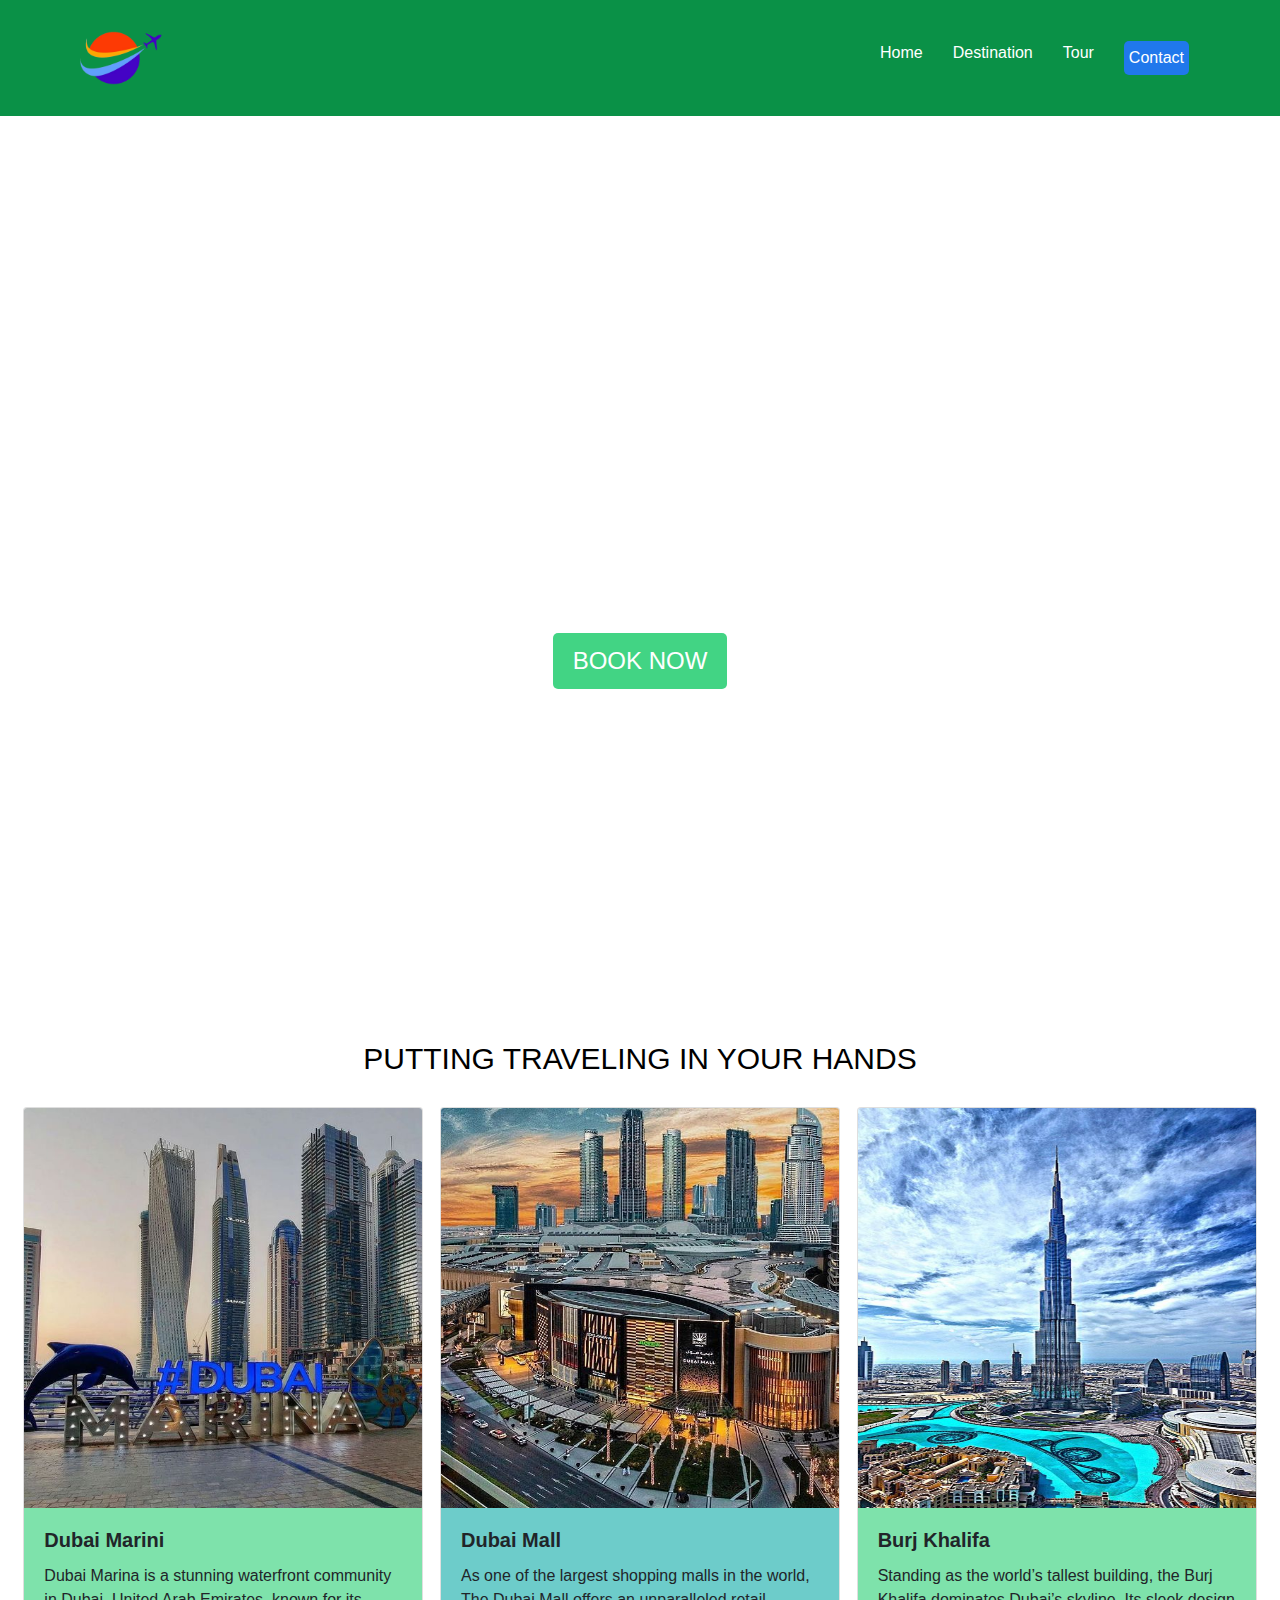
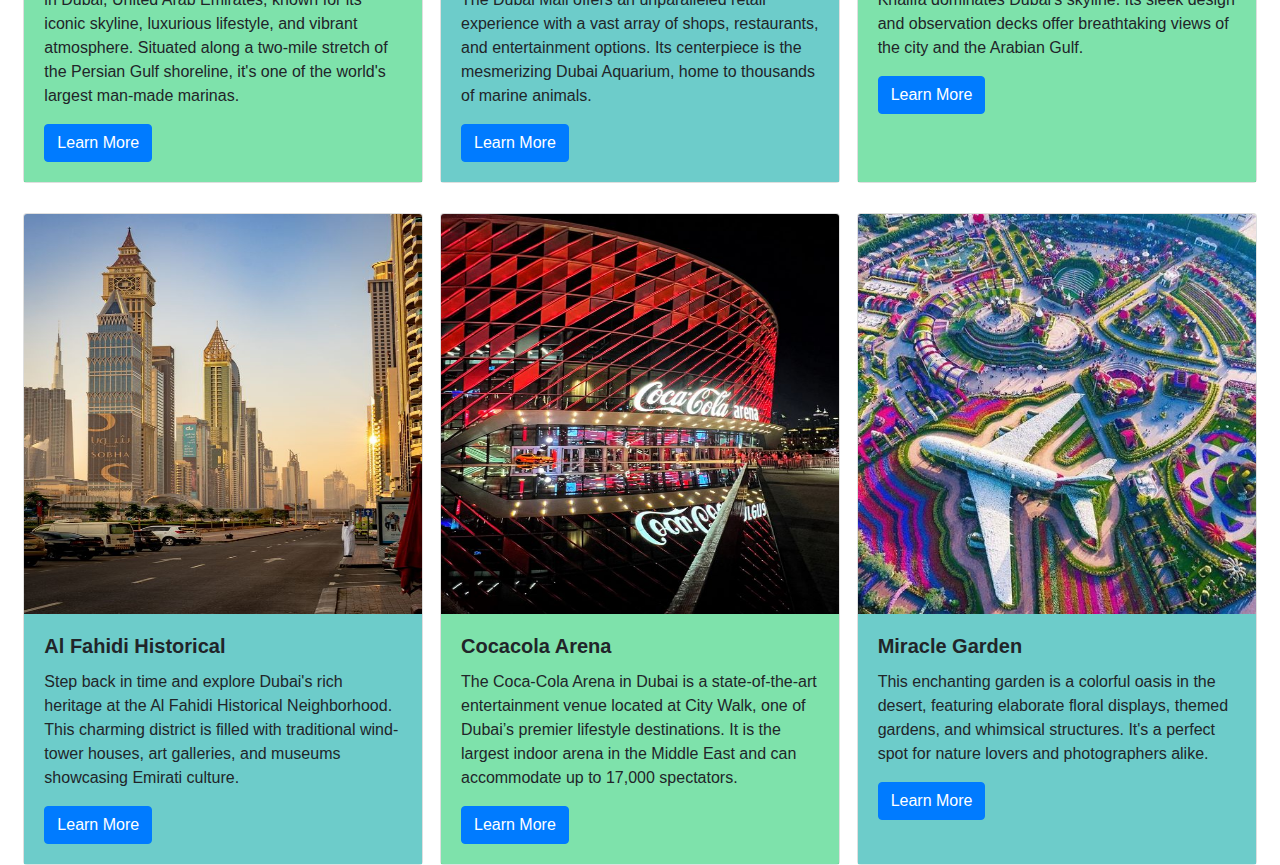
==== index.html @ 4a982a72 "edited html" ====
<!DOCTYPE html>
<html lang="en">
<head>
    <meta charset="UTF-8">
    <meta name="viewport" content="width=device-width, initial-scale=1.0">
    <title>Document</title>
    <link rel="stylesheet" href="https://cdn.jsdelivr.net/npm/bootstrap@4.3.1/dist/css/bootstrap.min.css">
    <link rel="stylesheet" href="./style.css">
</head>
<body>
    <nav style="background-color:rgb(10, 145, 71); " class="navbar bg-body-tertiary">
  <div style="padding-left: 60px; height: " class="container-fluid">
    <img style="padding-right: 70px; margin: 0; border: solid whi;" class="navbar-brand" src="./assets/IMG_8325.PNG" height="100px">
    <div style="gap: 30px; padding-right: 60px;" class="d-flex">
        <a style="text-decoration: none; color: white;" href="">Home</a>
        <a style="text-decoration: none; color: white;" href="">Destination</a>
        <a style="text-decoration: none;color: white;" href="./tour.html">Tour</a>
        <a style="text-decoration: none; color: white; background-color: rgb(32, 120, 236); border-radius: 5px; padding: 5px;" href="">Contact</a>
    </div>
  </div>
</nav>

</header>
<div>
    <section class="hero-section">
        <div class="hero-content">
            <h1>Welcome to Our Scenic Travel Destination</h1>
            <p>Explore the beauty of nature</p>
            <a href="" class="button">BOOK NOW</a>
        </div>
    </section>
</div>
<div class="ptext"><p>PUTTING TRAVELING IN YOUR HANDS</p></div>
<div id="div1">
    <div class="card" style="width: 25rem;">
    <img src="./assets/dubai6.jpg" class="card-img-top" alt="Dubai marini" height="400px">
    <div style="background-color: rgba(26, 203, 106, 0.564);" class="card-body">
      <h5 class="card-title"><b>Dubai Marini</b></h5>
      <p class="card-text">Dubai Marina is a stunning waterfront community in Dubai, United Arab Emirates, known for its iconic skyline, luxurious lifestyle, and vibrant atmosphere. Situated along a two-mile stretch of the Persian Gulf shoreline, it's one of the world's largest man-made marinas.</p>
      <a href="#" class="btn btn-primary">Learn More</a>
    </div>
  </div>
    <div class="card" style="width: 25rem;">
    <img src="./assets/dubai mall.png" class="card-img-top" alt="Dubai Mall" height="400px">
    <div style="background-color:rgb(109, 204, 202);" class="card-body">
      <h5 class="card-title"><b>Dubai Mall</b></h5>
      <p class="card-text">As one of the largest shopping malls in the world, The Dubai Mall offers an unparalleled retail experience with a vast array of shops, restaurants, and entertainment options. Its centerpiece is the mesmerizing Dubai Aquarium, home to thousands of marine animals.</p>
      <a href="#" class="btn btn-primary">Learn More</a>
    </div>
  </div>
<div class="card" style="width: 25rem;">
    <img src="./assets/dubai3.png" class="card-img-top" alt="Burj khalifa Dubai" height="400px">
    <div style="background-color:rgba(26, 203, 106, 0.564);" class="card-body">
      <h5 class="card-title"><b>Burj Khalifa</b></h5>
      <p class="card-text">Standing as the world’s tallest building, the Burj Khalifa dominates Dubai’s skyline. Its sleek design and observation decks offer breathtaking views of the city and the Arabian Gulf.</p>
      <a href="#" class="btn btn-primary">Learn More</a>
    </div>
  </div>
</div>

<div id="div2">
   <div class="card" style="width: 25rem;">
    <img src="./assets/al fahidi.png" class="card-img-top" alt="dubai al fahidi historical" height="400px">
    <div style="background-color: rgb(109, 204, 202);"  class="card-body">
      <h5 class="card-title"><b>Al Fahidi Historical</b></h5>
      <p class="card-text">Step back in time and explore Dubai's rich heritage at the Al Fahidi Historical Neighborhood. This charming district is filled with traditional wind-tower houses, art galleries, and museums showcasing Emirati culture.</p>
      <a href="#" class="btn btn-primary">Learn More</a>
    </div>
  </div>
   <div class="card" style="width: 25rem;">
    <img src="./assets/dubai7.jpg" class="card-img-top" alt="dubai cocacola arena" height="400px">
    <div style="background-color: rgba(26, 203, 106, 0.564);" class="card-body">
      <h5 class="card-title"><b>Cocacola Arena</b></h5>
      <p class="card-text">The Coca-Cola Arena in Dubai is a state-of-the-art entertainment venue located at City Walk, one of Dubai’s premier lifestyle destinations. It is the largest indoor arena in the Middle East and can accommodate up to 17,000 spectators.</p>
      <a href="#" class="btn btn-primary">Learn More</a>
    </div>
  </div>
<div class="card" style="width: 25rem;">
    <img src="./assets/miracle garden.jpg" class="card-img-top" alt="dubai miracle garden" height="400px">
    <div style="background-color: rgb(109, 204, 202);" class="card-body">
      <h5 class="card-title"><b>Miracle Garden</b></h5>
      <p class="card-text">This enchanting garden is a colorful oasis in the desert, featuring elaborate floral displays, themed gardens, and whimsical structures. It's a perfect spot for nature lovers and photographers alike.</p>
      <a href="#" class="btn btn-primary">Learn More</a>
    </div>
  </div> 
</div>

</body>
</html>
---- style.css ----
*{
    margin: 0;
    padding: 0;
}

body{
    background-color: white;
    font-family: Arial, sans-serif;
}
header{
    display: flex;
    justify-content: space-between;
    background-color: rgb(108, 45, 80);
    color: azure;
    padding: 3px 20vh;
    align-items: center;
}

.d-flex a :hover{
    color: rgb(32, 120, 236);
}

header img{
    height: 80px;
    border: solid rgb(222, 79, 60);
    border-radius: 50%;
    margin: 5px;
}


.hero-section {
    background-image: url(.//assets/dub3.png); 
    background-repeat: no-repeat;
    background-size: cover;
    height: 100vh;
    display: flex;
    justify-content: center;
    align-items: center;
    color: white;
    text-align: center;
}

.hero-content {
    max-width: 700px;
    padding: 20px;
    margin: 20px;
}

.hero-content h1 {
    font-size: 2.5rem;
    margin-bottom: 20px;
}

.hero-content p {
    font-size: 1.2rem;
}

.button{
    display: inline-block;
    background-color:rgba(26, 203, 106, 0.824);
    color: white;
    font-size: 1.5rem;
    padding: 10px 20px;
    margin-top: 30px;
    border-radius: 5px;
    text-decoration: none;
}

.ptext{
    text-align: center;   
    color: black;
    margin: 0;
    padding-top: 20px;
    font-size: 30px;
    font-family: sans-serif;
    
}

#div1{
    display: flex;
    justify-content: space-around;
    padding-left: 20px;
    padding-right: 20px;
    padding-top: 10px;
    gap: 10px;
}
#div2{
    display: flex;
    justify-content: space-around;
    padding-left: 20px;
    padding-right: 20px;
    padding-top: 30px;
    gap: 10px;
}
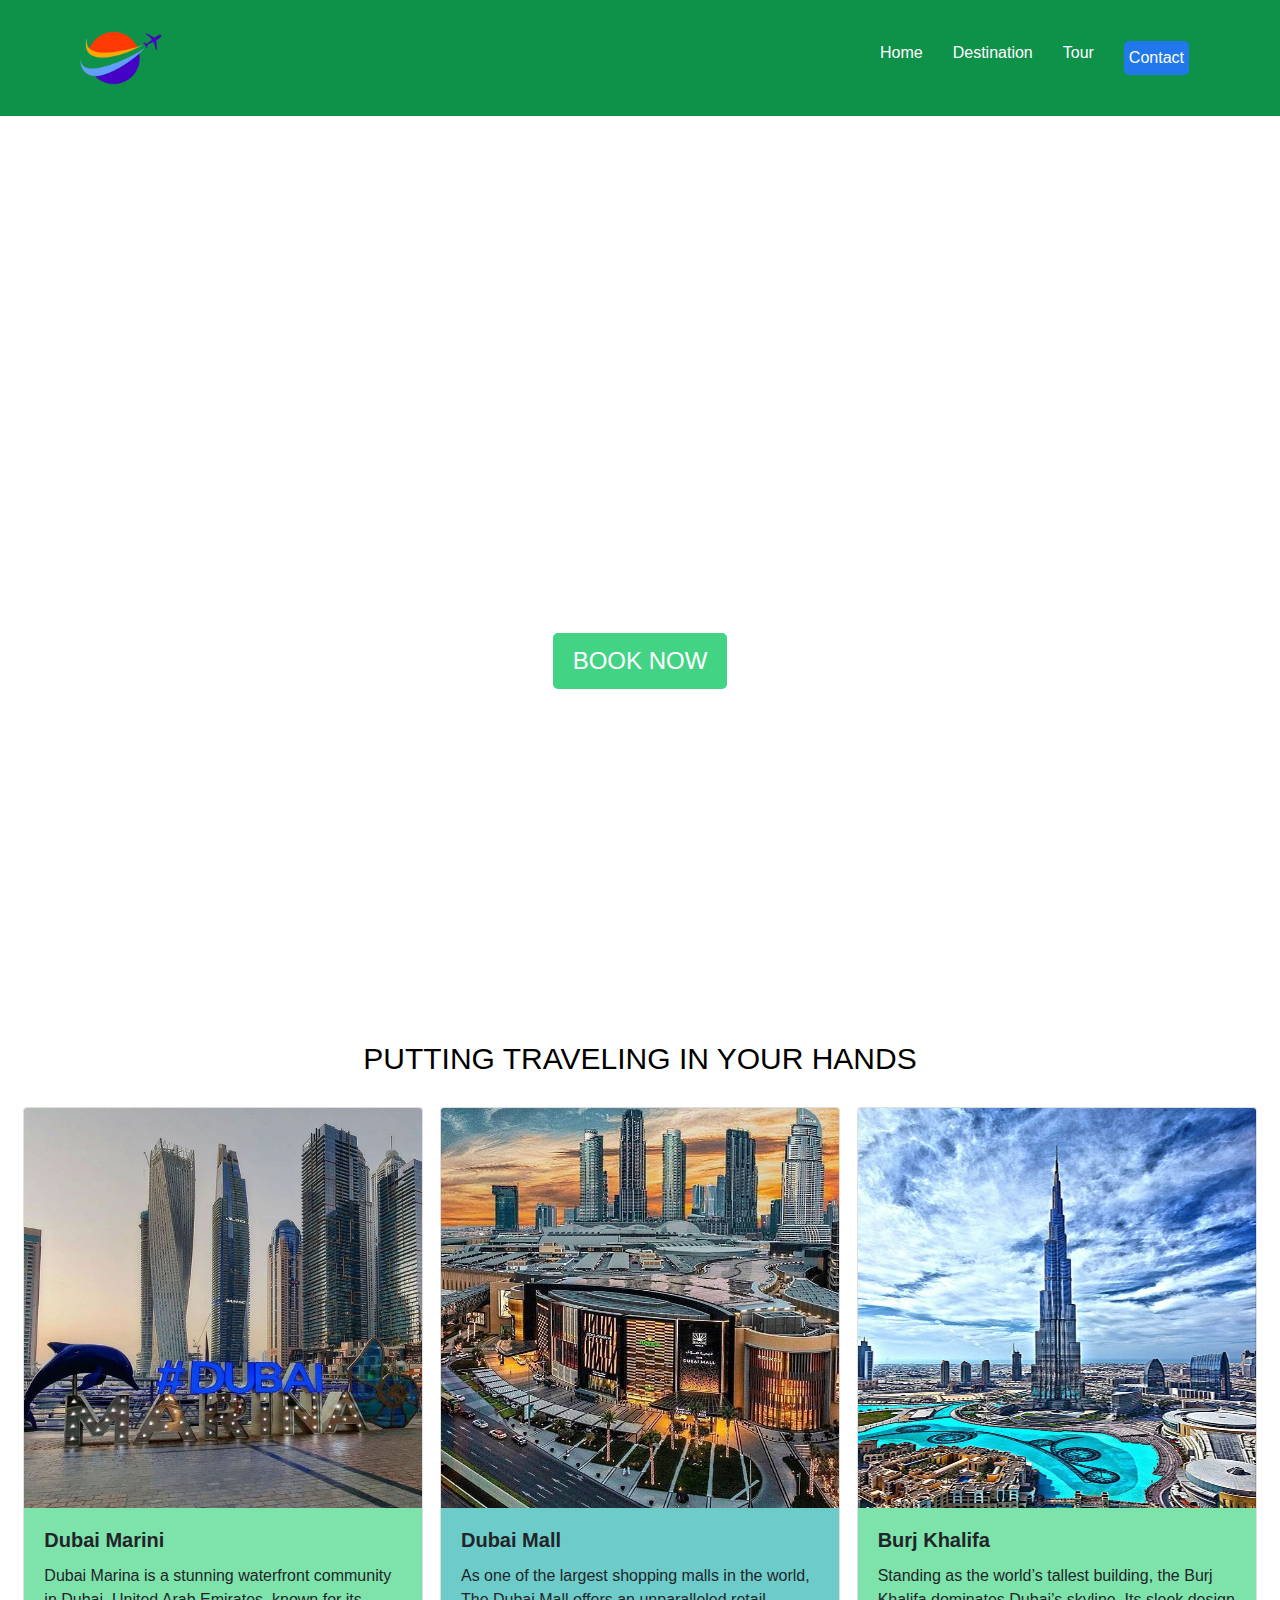
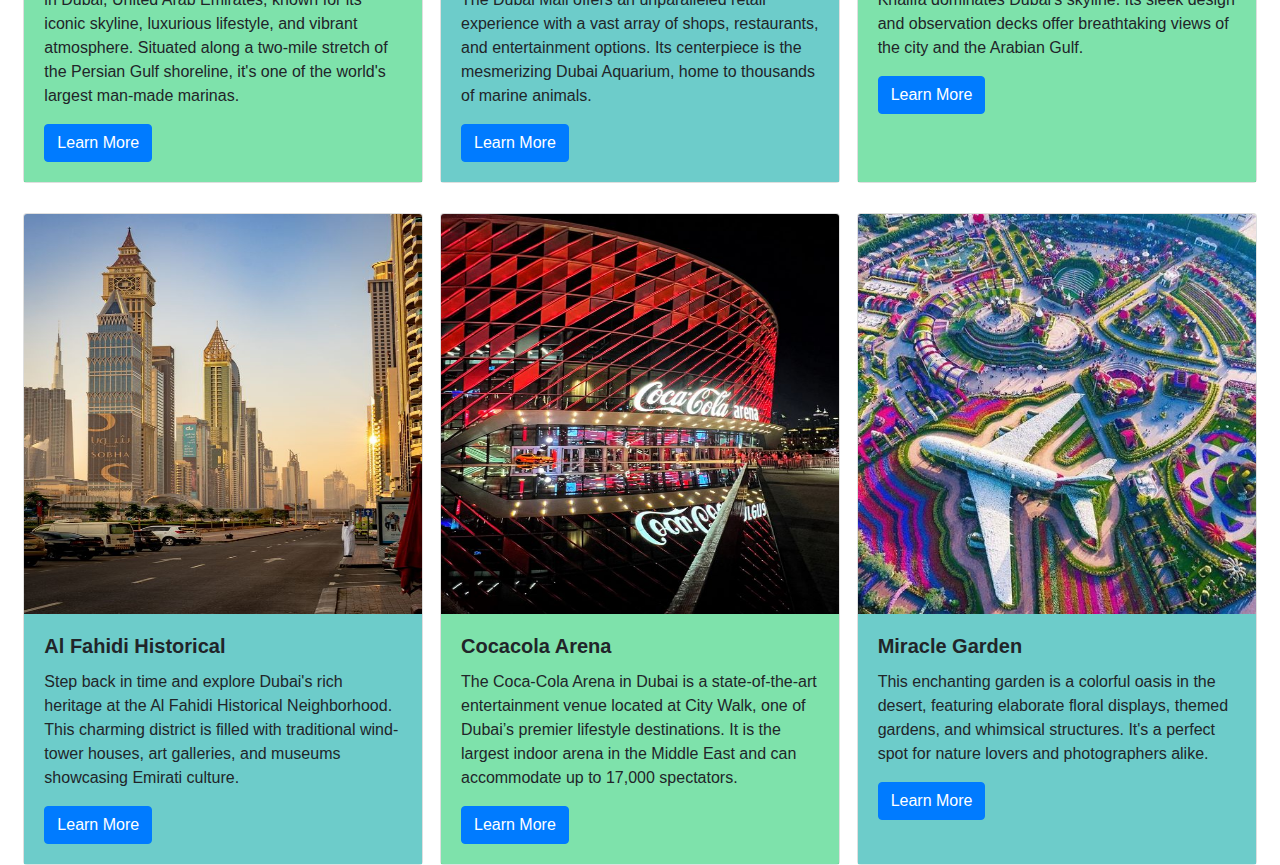
==== commit 25b53db7: "added a jubotron" ====
--- a/index.html
+++ b/index.html
@@ -8,7 +8,7 @@
     <link rel="stylesheet" href="./style.css">
 </head>
 <body>
-    <nav style="background-color:rgb(10, 145, 71); " class="navbar bg-body-tertiary">
+    <nav style="background-color:rgb(14, 145, 73); " class="navbar bg-body-tertiary">
   <div style="padding-left: 60px; height: " class="container-fluid">
     <img style="padding-right: 70px; margin: 0; border: solid whi;" class="navbar-brand" src="./assets/IMG_8325.PNG" height="100px">
     <div style="gap: 30px; padding-right: 60px;" class="d-flex">
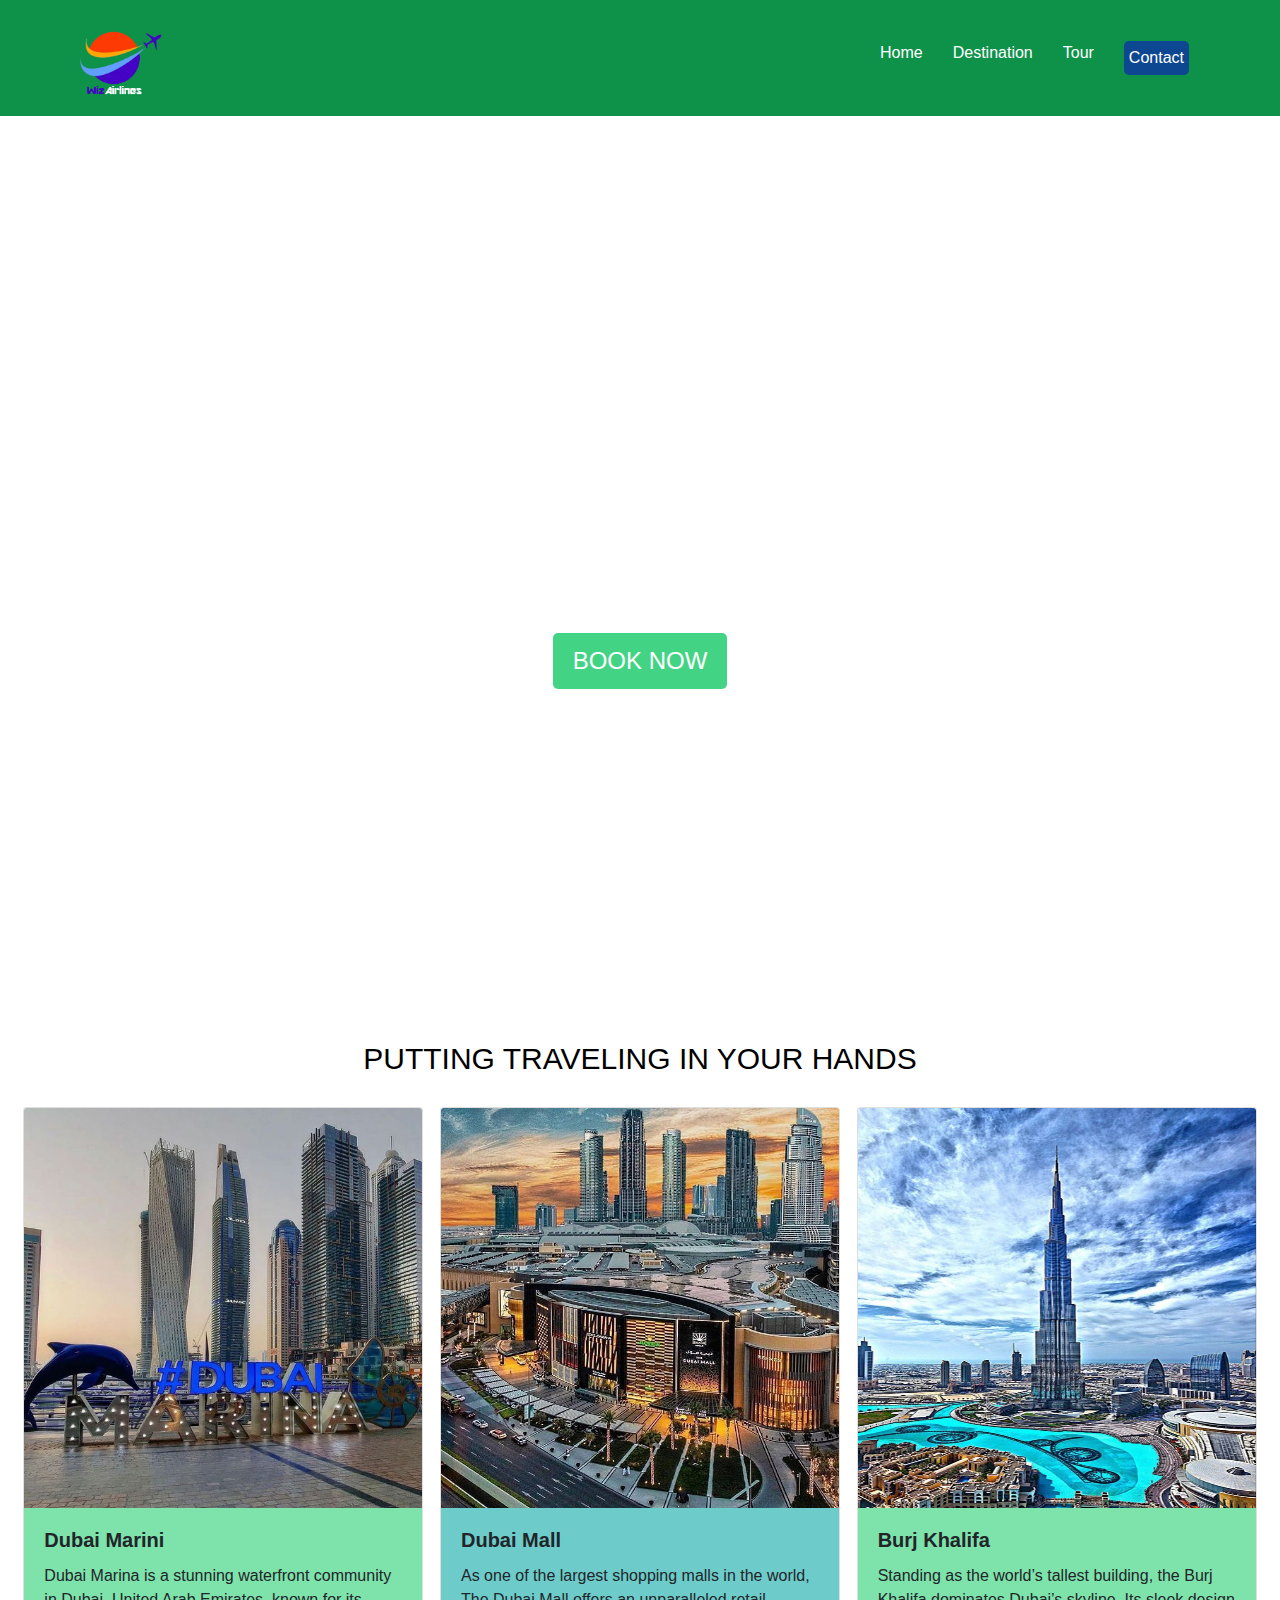
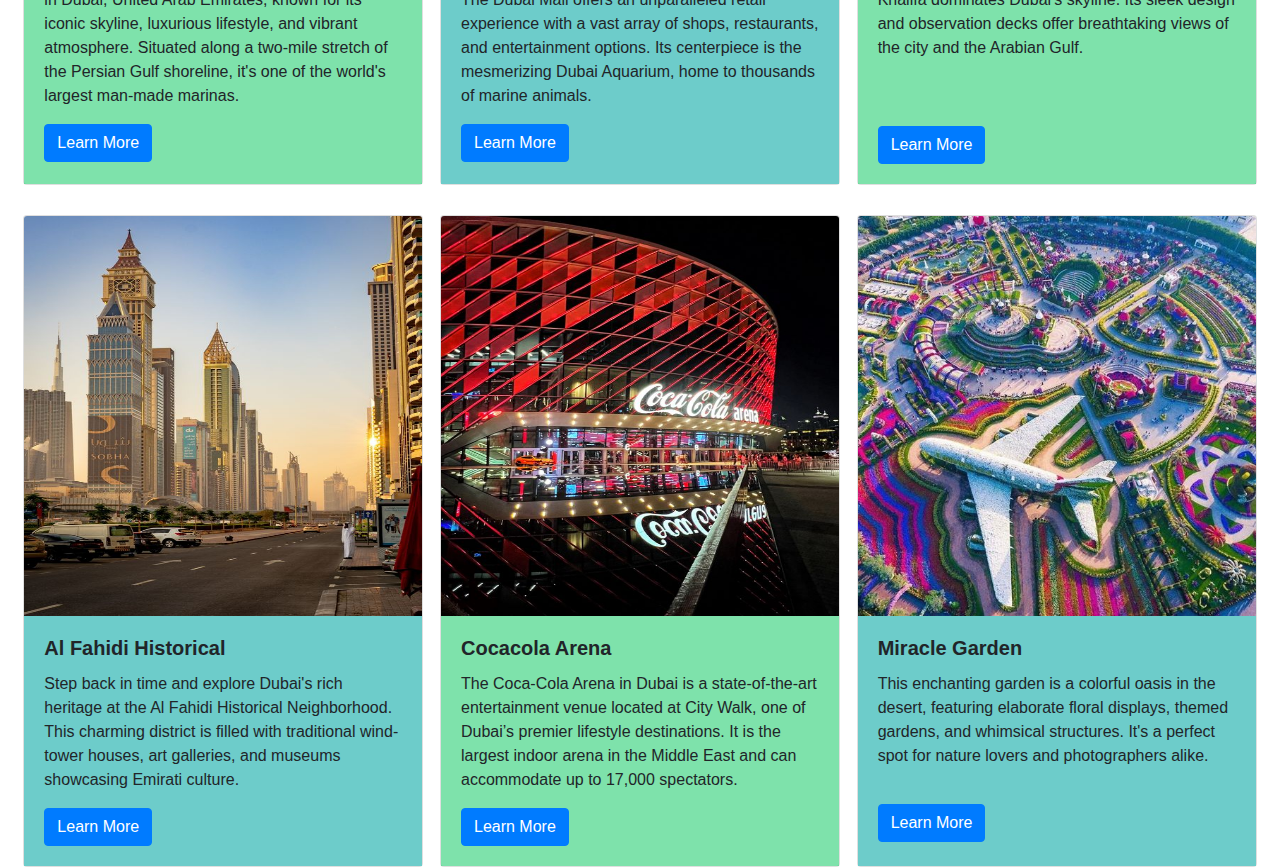
==== commit f8701015: "added contact form" ====
--- a/index.html
+++ b/index.html
@@ -3,7 +3,7 @@
 <head>
     <meta charset="UTF-8">
     <meta name="viewport" content="width=device-width, initial-scale=1.0">
-    <title>Document</title>
+    <title>Traveling</title>
     <link rel="stylesheet" href="https://cdn.jsdelivr.net/npm/bootstrap@4.3.1/dist/css/bootstrap.min.css">
     <link rel="stylesheet" href="./style.css">
 </head>
@@ -15,7 +15,7 @@
         <a style="text-decoration: none; color: white;" href="">Home</a>
         <a style="text-decoration: none; color: white;" href="">Destination</a>
         <a style="text-decoration: none;color: white;" href="./tour.html">Tour</a>
-        <a style="text-decoration: none; color: white; background-color: rgb(32, 120, 236); border-radius: 5px; padding: 5px;" href="">Contact</a>
+        <a style="text-decoration: none; color: white; background-color: rgb(14, 71, 145); border-radius: 5px; padding: 5px;" href="">Contact</a>
     </div>
   </div>
 </nav>
@@ -53,7 +53,7 @@
     <div style="background-color:rgba(26, 203, 106, 0.564);" class="card-body">
       <h5 class="card-title"><b>Burj Khalifa</b></h5>
       <p class="card-text">Standing as the world’s tallest building, the Burj Khalifa dominates Dubai’s skyline. Its sleek design and observation decks offer breathtaking views of the city and the Arabian Gulf.</p>
-      <a href="#" class="btn btn-primary">Learn More</a>
+      <a style="margin-top: 50px;" href="#" class="btn btn-primary">Learn More</a>
     </div>
   </div>
 </div>
@@ -80,7 +80,7 @@
     <div style="background-color: rgb(109, 204, 202);" class="card-body">
       <h5 class="card-title"><b>Miracle Garden</b></h5>
       <p class="card-text">This enchanting garden is a colorful oasis in the desert, featuring elaborate floral displays, themed gardens, and whimsical structures. It's a perfect spot for nature lovers and photographers alike.</p>
-      <a href="#" class="btn btn-primary">Learn More</a>
+      <a style="margin-top: 20px;" href="#" class="btn btn-primary">Learn More</a>
     </div>
   </div> 
 </div>
--- a/style.css
+++ b/style.css
@@ -91,4 +91,18 @@
     padding-right: 20px;
     padding-top: 30px;
     gap: 10px;
+}
+.form-floating{
+    display: flex;
+    flex-direction: column;
+    justify-content: center;
+    width: 500px;
+    padding-top: 20px;
+    padding-bottom: 20px;
+    padding: 20px;
+    margin-left: 30%;
+    box-shadow: 0px 3px 10px rgba(26, 203, 106, 0.564);
+}
+#div3{
+   
 }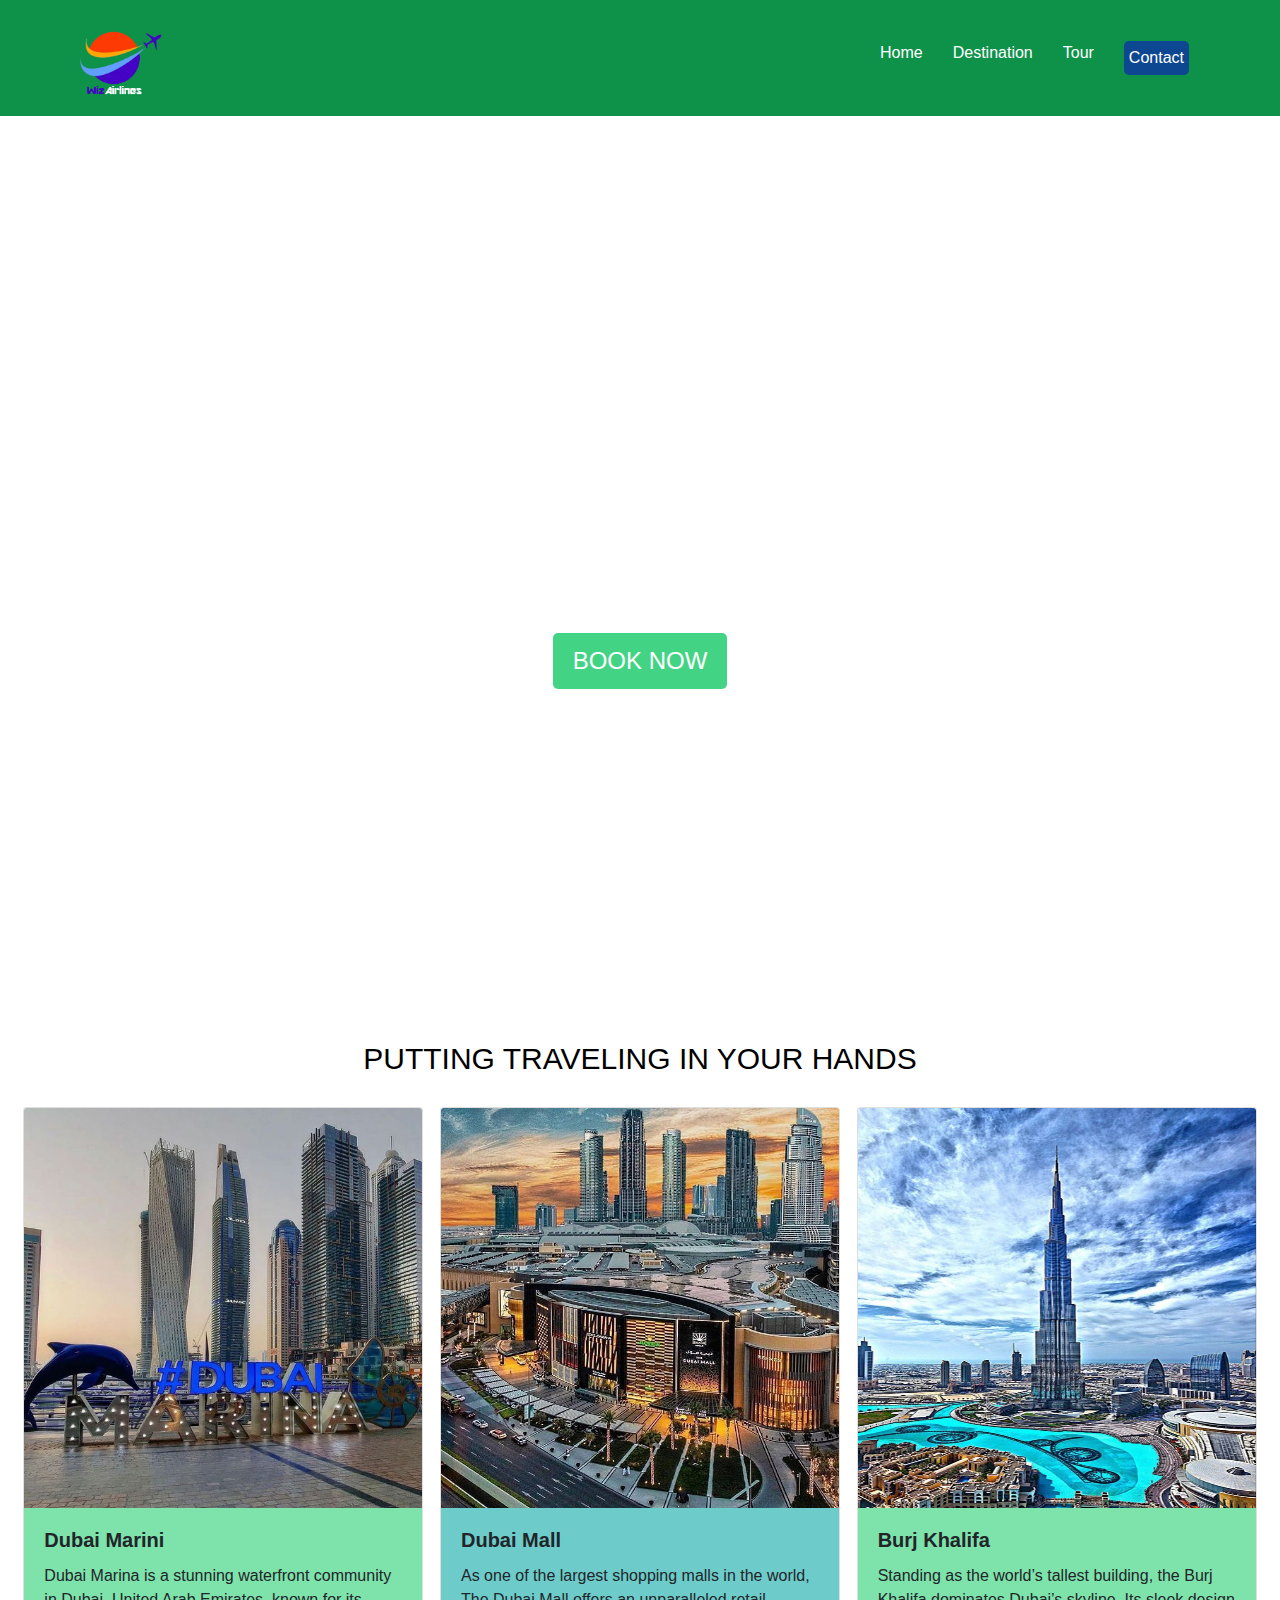
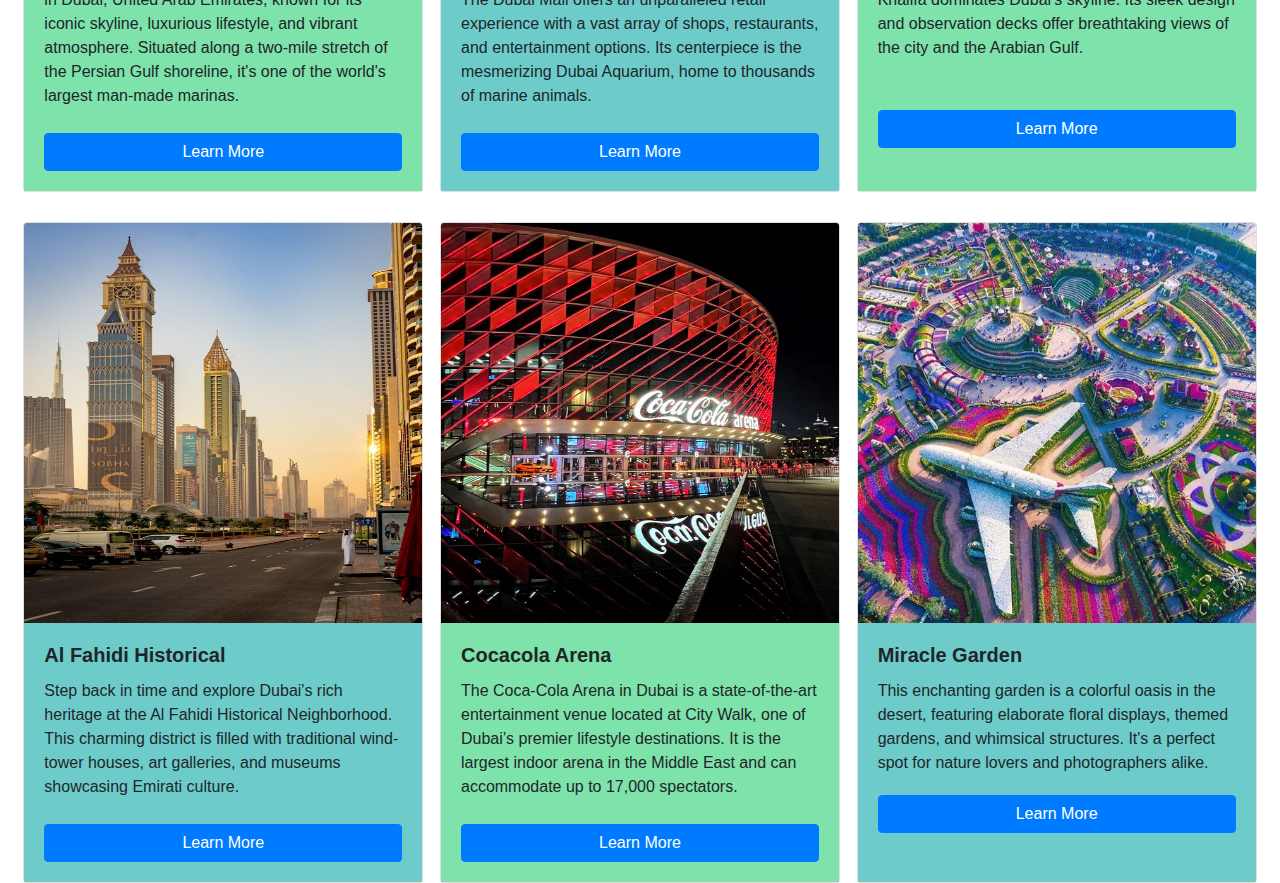
==== commit 3bfc5574: "added a tour section" ====
--- a/index.html
+++ b/index.html
@@ -15,7 +15,7 @@
         <a style="text-decoration: none; color: white;" href="">Home</a>
         <a style="text-decoration: none; color: white;" href="">Destination</a>
         <a style="text-decoration: none;color: white;" href="./tour.html">Tour</a>
-        <a style="text-decoration: none; color: white; background-color: rgb(14, 71, 145); border-radius: 5px; padding: 5px;" href="">Contact</a>
+        <a style="text-decoration: none; color: white; background-color: rgb(14, 71, 145); border-radius: 5px; padding: 5px;" href="./contact .html">Contact</a>
     </div>
   </div>
 </nav>
--- a/style.css
+++ b/style.css
@@ -92,17 +92,86 @@
     padding-top: 30px;
     gap: 10px;
 }
+
+h2{
+    text-align: center;   
+    color: black;
+    margin: 0;
+    padding-top: 50px;
+    font-size: 35px;
+    font-family: sans-serif;
+    
+}
+
+h6{
+    text-align: center;   
+    color: black;
+    margin: 0;
+    padding-top: 20px;
+    padding: 10px;
+    font-family: sans-serif;
+    
+}
+
+#contain{
+    display: flex;
+    flex-direction: column;
+    align-items: center;
+    box-shadow: 0px 3px 10px rgba(26, 203, 106, 0.564);
+    width: 100vh;
+    padding: 50px;
+    padding-bottom: 35px;
+    margin-left: 350px;
+    margin-bottom: 20px;
+}
+
+#div{
+    display: flex;
+    justify-content: center;
+    align-items: center;
+    gap: 60px;
+    width: 500px;
+    padding-top: 20px;
+    padding-bottom: 20px;
+    padding-left: 20px;
+    padding-right: 20px;
+    margin-bottom: 10px;
+    box-shadow: 0px 3px 10px rgba(26, 203, 106, 0.564);
+    
+}
+
 .form-floating{
     display: flex;
     flex-direction: column;
     justify-content: center;
     width: 500px;
-    padding-top: 20px;
     padding-bottom: 20px;
     padding: 20px;
-    margin-left: 30%;
+    margin-top: 20px;
     box-shadow: 0px 3px 10px rgba(26, 203, 106, 0.564);
 }
-#div3{
-   
-}+.btn{
+    display: flex;
+    justify-content: center;
+    align-items: center;
+    margin-top: 25px;
+    margin-top: px;
+}
+.back{
+    display: flex;
+    justify-content: center;
+    align-items: center;
+    margin-left: 20px;
+  }
+  .back a{
+    background-color: rgb(60, 60, 168);
+    color: white;
+    border-radius: 10px;
+    padding: 10px;
+    margin-top: 10px;
+    text-decoration: none;
+    margin-bottom: 40px;
+  }
+  .back a:hover{ 
+    color: aquamarine;
+   }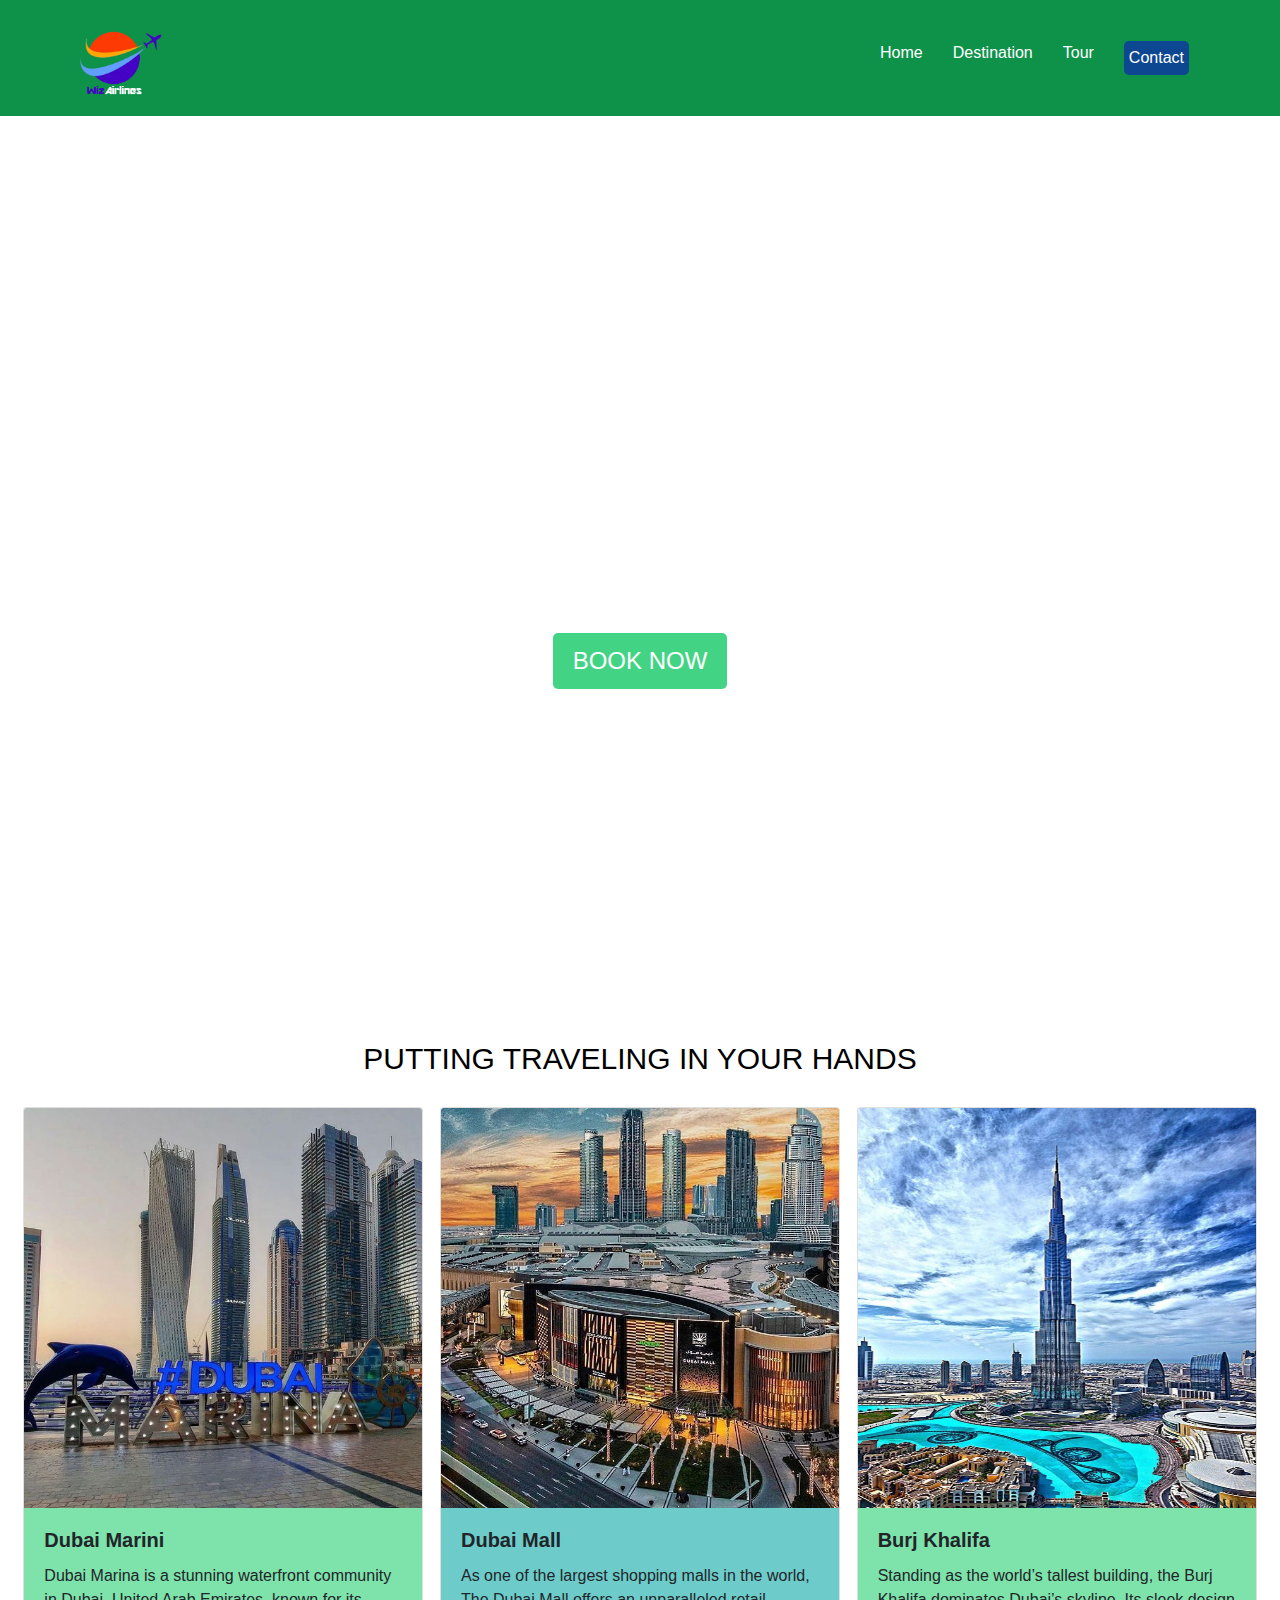
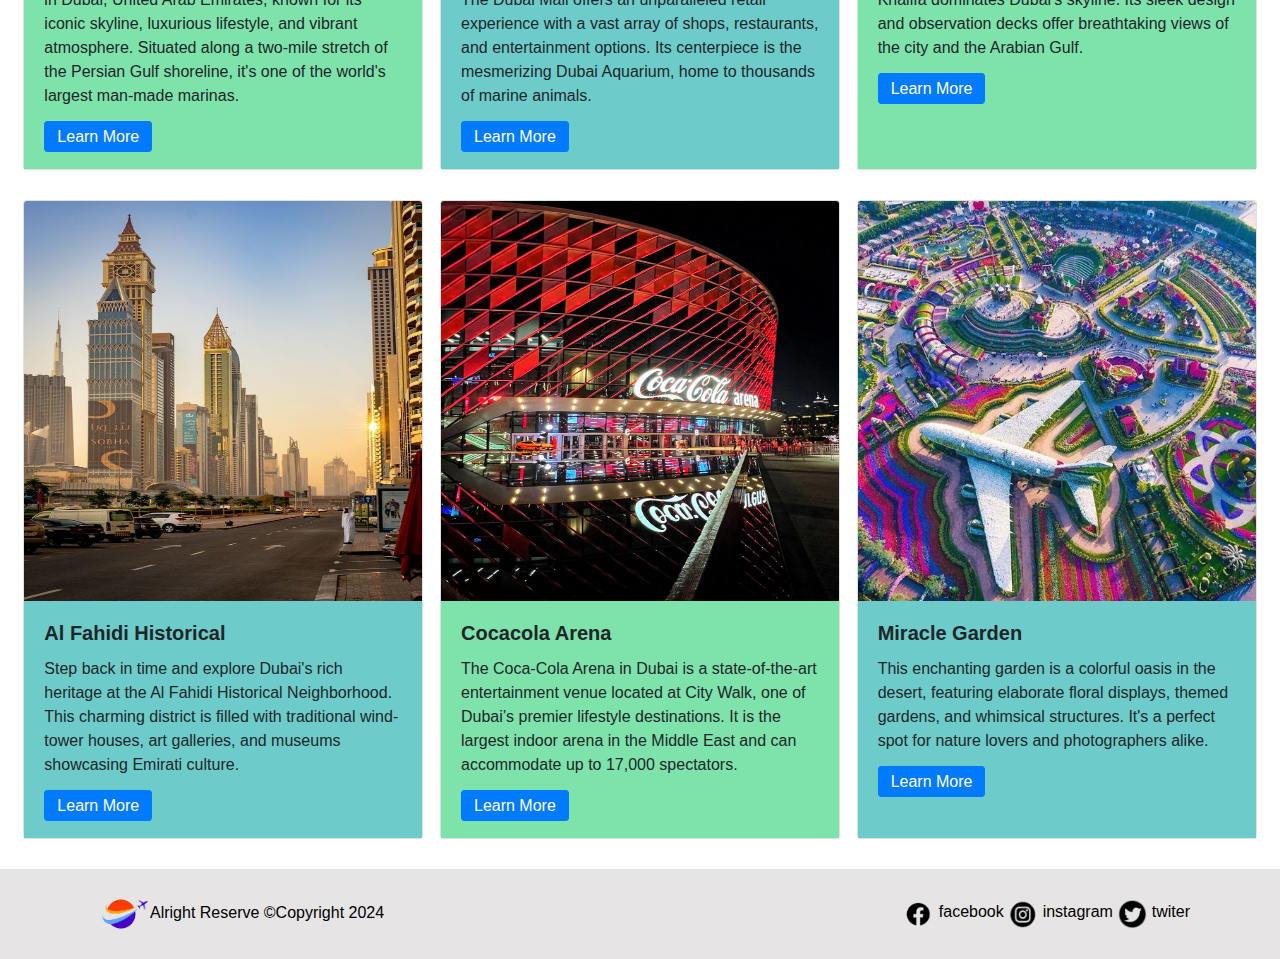
==== commit 46c00793: "added a footer" ====
--- a/index.html
+++ b/index.html
@@ -37,7 +37,7 @@
     <div style="background-color: rgba(26, 203, 106, 0.564);" class="card-body">
       <h5 class="card-title"><b>Dubai Marini</b></h5>
       <p class="card-text">Dubai Marina is a stunning waterfront community in Dubai, United Arab Emirates, known for its iconic skyline, luxurious lifestyle, and vibrant atmosphere. Situated along a two-mile stretch of the Persian Gulf shoreline, it's one of the world's largest man-made marinas.</p>
-      <a href="#" class="btn btn-primary">Learn More</a>
+      <a style=" display: inline; width: 50px;" href="#" class="btn btn-primary">Learn More</a>
     </div>
   </div>
     <div class="card" style="width: 25rem;">
@@ -45,7 +45,7 @@
     <div style="background-color:rgb(109, 204, 202);" class="card-body">
       <h5 class="card-title"><b>Dubai Mall</b></h5>
       <p class="card-text">As one of the largest shopping malls in the world, The Dubai Mall offers an unparalleled retail experience with a vast array of shops, restaurants, and entertainment options. Its centerpiece is the mesmerizing Dubai Aquarium, home to thousands of marine animals.</p>
-      <a href="#" class="btn btn-primary">Learn More</a>
+      <a style=" display: inline; width: 50px;" href="#" class="btn btn-primary">Learn More</a>
     </div>
   </div>
 <div class="card" style="width: 25rem;">
@@ -53,7 +53,7 @@
     <div style="background-color:rgba(26, 203, 106, 0.564);" class="card-body">
       <h5 class="card-title"><b>Burj Khalifa</b></h5>
       <p class="card-text">Standing as the world’s tallest building, the Burj Khalifa dominates Dubai’s skyline. Its sleek design and observation decks offer breathtaking views of the city and the Arabian Gulf.</p>
-      <a style="margin-top: 50px;" href="#" class="btn btn-primary">Learn More</a>
+      <a style="margin-top: 60px; display: inline; width: 50px;" href="#" class="btn btn-primary">Learn More</a>
     </div>
   </div>
 </div>
@@ -64,7 +64,7 @@
     <div style="background-color: rgb(109, 204, 202);"  class="card-body">
       <h5 class="card-title"><b>Al Fahidi Historical</b></h5>
       <p class="card-text">Step back in time and explore Dubai's rich heritage at the Al Fahidi Historical Neighborhood. This charming district is filled with traditional wind-tower houses, art galleries, and museums showcasing Emirati culture.</p>
-      <a href="#" class="btn btn-primary">Learn More</a>
+      <a style=" display: inline; width: 50px;" href="#" class="btn btn-primary">Learn More</a>
     </div>
   </div>
    <div class="card" style="width: 25rem;">
@@ -72,7 +72,7 @@
     <div style="background-color: rgba(26, 203, 106, 0.564);" class="card-body">
       <h5 class="card-title"><b>Cocacola Arena</b></h5>
       <p class="card-text">The Coca-Cola Arena in Dubai is a state-of-the-art entertainment venue located at City Walk, one of Dubai’s premier lifestyle destinations. It is the largest indoor arena in the Middle East and can accommodate up to 17,000 spectators.</p>
-      <a href="#" class="btn btn-primary">Learn More</a>
+      <a style=" display: inline; width: 50px;" href="#" class="btn btn-primary">Learn More</a>
     </div>
   </div>
 <div class="card" style="width: 25rem;">
@@ -80,10 +80,24 @@
     <div style="background-color: rgb(109, 204, 202);" class="card-body">
       <h5 class="card-title"><b>Miracle Garden</b></h5>
       <p class="card-text">This enchanting garden is a colorful oasis in the desert, featuring elaborate floral displays, themed gardens, and whimsical structures. It's a perfect spot for nature lovers and photographers alike.</p>
-      <a style="margin-top: 20px;" href="#" class="btn btn-primary">Learn More</a>
+      <a style=" display: inline; width: 50px; margin-top: 20px;" href="#" class="btn btn-primary">Learn More</a>
     </div>
   </div> 
 </div>
 
+<footer>
+  <div class="left-logo">
+    <img src="./assets/log.PNG" alt="Left Logo">Alright Reserve ©Copyright 2024
+  
+  </div>
+  <div class="right-logos">
+    <img src="./assets/facebook.png" alt="Right Logo 1">
+    facebook
+    <img src="./assets/instagram.png" alt="Right Logo 2">
+    instagram
+    <img src="./assets/twiter.png" alt="Right Logo 3">
+    twiter
+  </div>
+</footer>
 </body>
 </html>--- a/style.css
+++ b/style.css
@@ -91,6 +91,7 @@
     padding-right: 20px;
     padding-top: 30px;
     gap: 10px;
+    padding-bottom: 30px;
 }
 
 h2{
@@ -174,4 +175,26 @@
   }
   .back a:hover{ 
     color: aquamarine;
-   }+   }
+
+   footer {
+    background-color: rgba(197, 194, 194, 0.436); 
+    color: black; 
+    padding: 20px;
+    display: flex;
+    justify-content: space-between;
+    align-items: center; 
+    padding-right: 90px;
+  }
+  
+  .left-logo img {
+    width: 50px; 
+    margin-left: 80px;
+
+  }
+  
+  .right-logos img {
+    width: 30px;
+    gap: 10px;
+    margin-right: 0px; 
+  }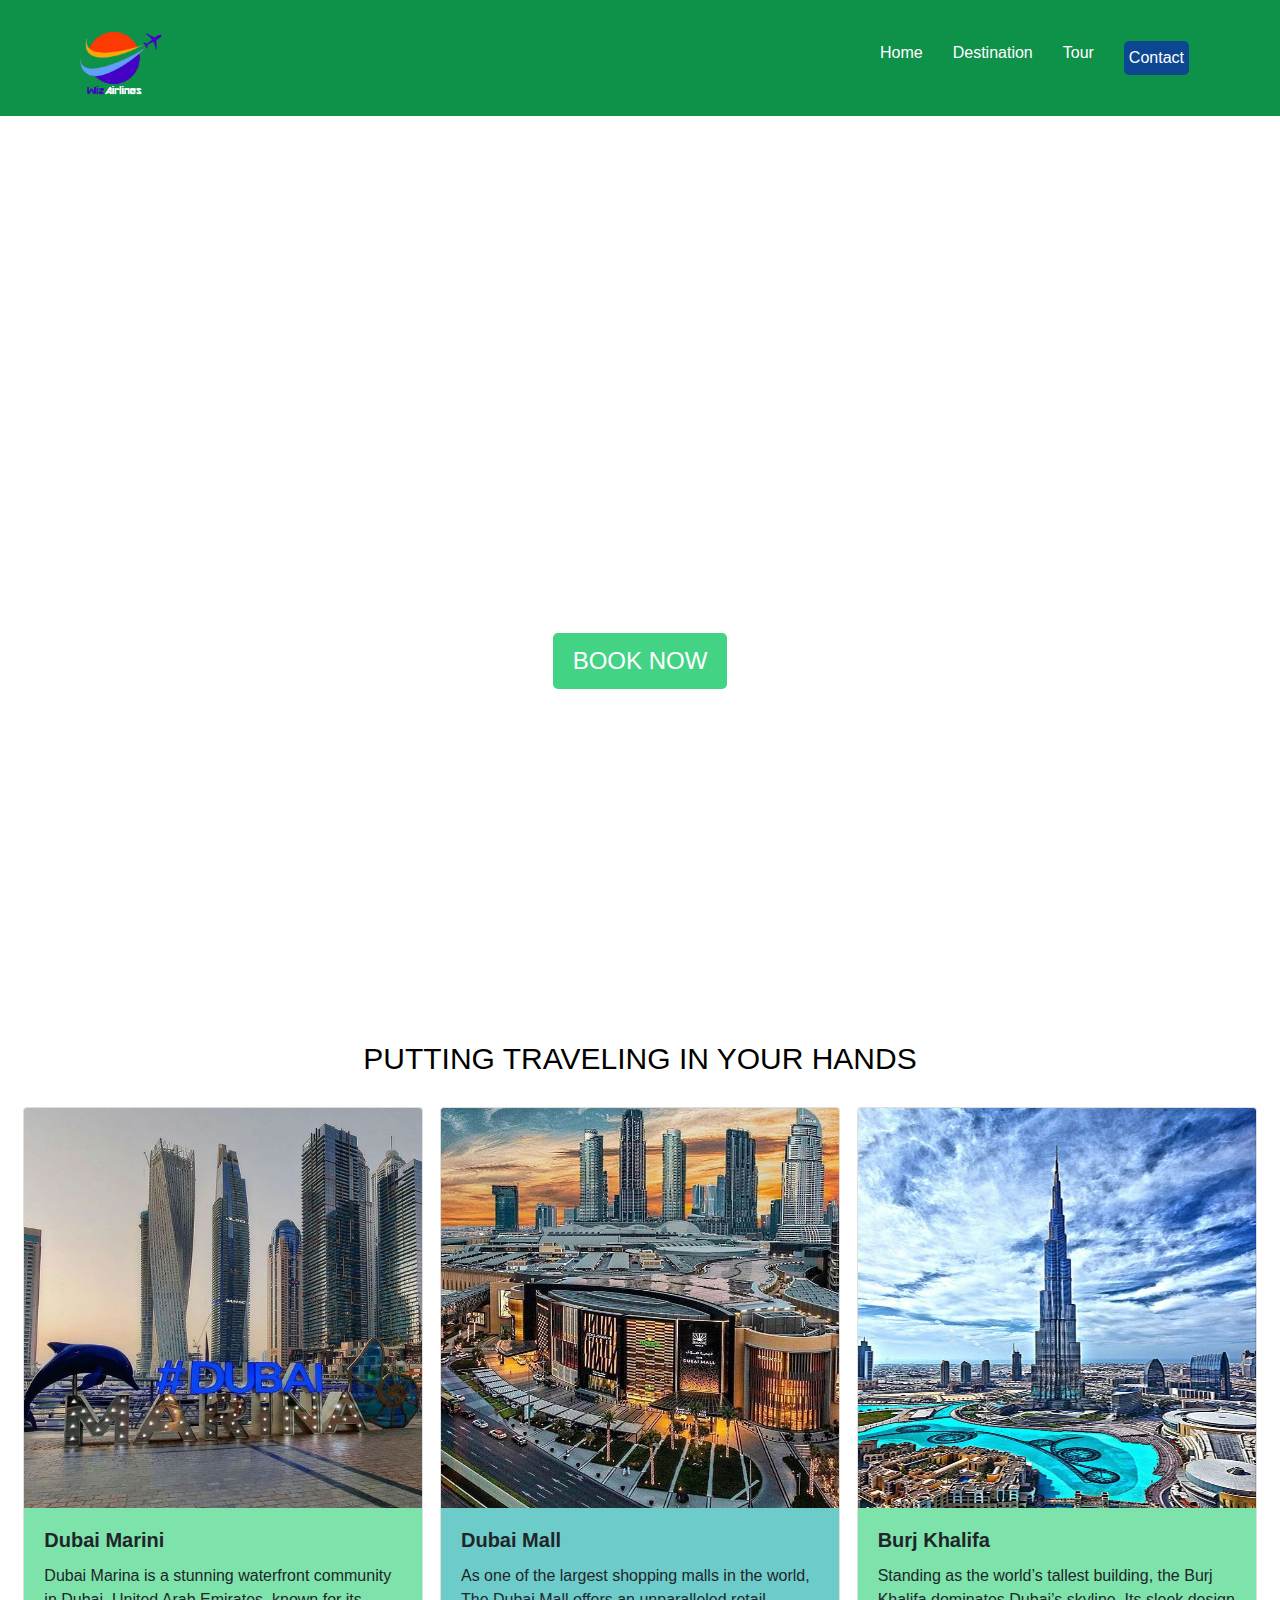
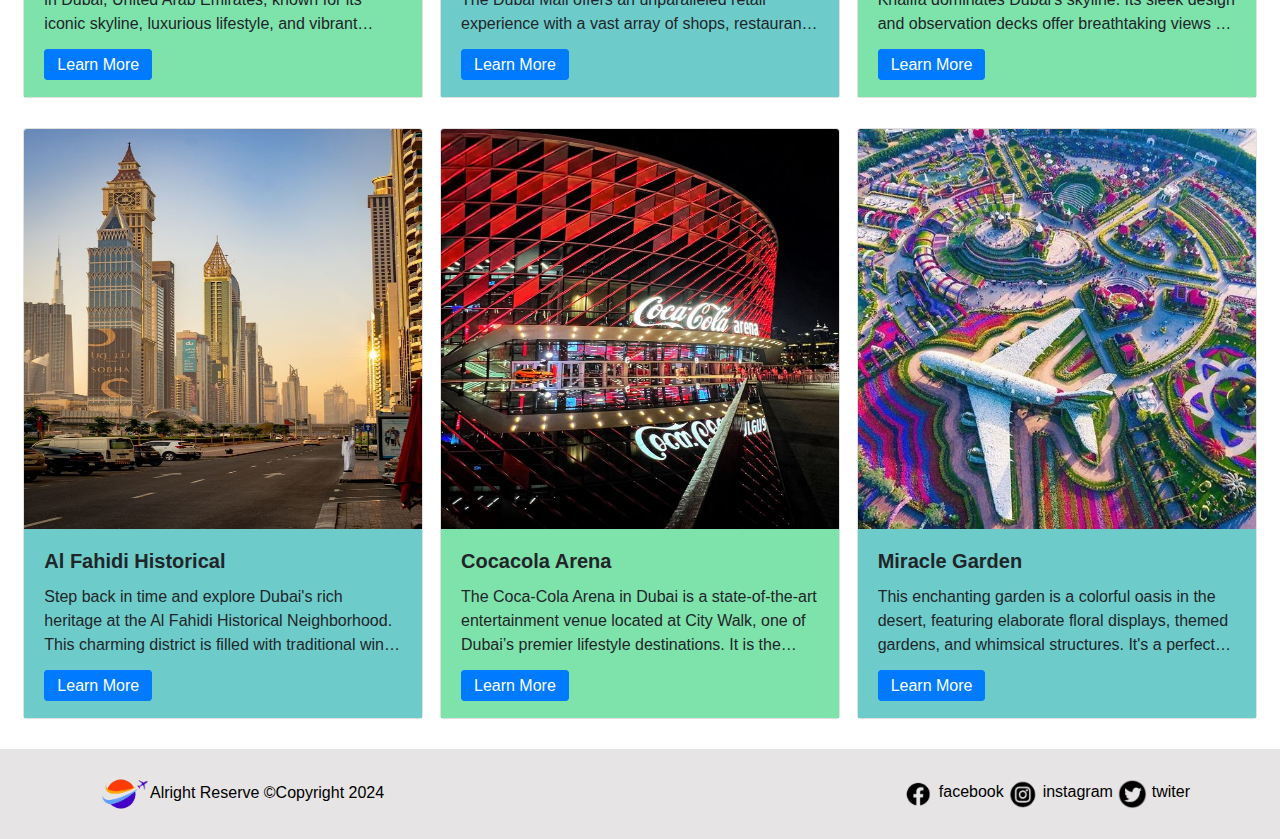
==== commit 373a1a68: "bug fixed" ====
--- a/index.html
+++ b/index.html
@@ -9,9 +9,9 @@
 </head>
 <body>
     <nav style="background-color:rgb(14, 145, 73); " class="navbar bg-body-tertiary">
-  <div style="padding-left: 60px; height: " class="container-fluid">
-    <img style="padding-right: 70px; margin: 0; border: solid whi;" class="navbar-brand" src="./assets/IMG_8325.PNG" height="100px">
-    <div style="gap: 30px; padding-right: 60px;" class="d-flex">
+  <div style="padding-left: 60px;" class="container-fluid">
+    <img style="padding-right:60px; margin: 0; border: solid whi;" class="navbar-brand" src="./assets/IMG_8325.PNG" height="100px">
+    <div style="gap: 30px; padding-right: 60px" class="d-flex">
         <a style="text-decoration: none; color: white;" href="">Home</a>
         <a style="text-decoration: none; color: white;" href="">Destination</a>
         <a style="text-decoration: none;color: white;" href="./tour.html">Tour</a>
--- a/style.css
+++ b/style.css
@@ -1,200 +1,285 @@
 *{
-    margin: 0;
-    padding: 0;
+  margin: 0;
+  padding: 0;
 }
 
 body{
-    background-color: white;
-    font-family: Arial, sans-serif;
+  background-color: white;
+  font-family: Arial, sans-serif;
 }
 header{
-    display: flex;
-    justify-content: space-between;
-    background-color: rgb(108, 45, 80);
-    color: azure;
-    padding: 3px 20vh;
+  display: flex;
+  justify-content: space-between;
+  background-color: rgb(108, 45, 80);
+  color: azure;
+  padding: 3px 20vh;
+  align-items: center;
+}
+
+.d-flex a :hover{
+  color: rgb(32, 120, 236);
+}
+
+header img{
+  height: 80px;
+  border: solid rgb(222, 79, 60);
+  border-radius: 50%;
+  margin: 5px;
+}
+
+
+.hero-section {
+  background-image: url(.//assets/dub3.png); 
+  background-repeat: no-repeat;
+  background-size: cover;
+  height: 100vh;
+  display: flex;
+  justify-content: center;
+  align-items: center;
+  color: white;
+  text-align: center;
+}
+
+.hero-content {
+  max-width: 700px;
+  padding: 20px;
+  margin: 20px;
+}
+
+.hero-content h1 {
+  font-size: 2.5rem;
+  margin-bottom: 20px;
+}
+
+.hero-content p {
+  font-size: 1.2rem;
+}
+
+.button{
+  display: inline-block;
+  background-color:rgba(26, 203, 106, 0.824);
+  color: white;
+  font-size: 1.5rem;
+  padding: 10px 20px;
+  margin-top: 30px;
+  border-radius: 5px;
+  text-decoration: none;
+}
+
+.ptext{
+  text-align: center;   
+  color: black;
+  margin: 0;
+  padding-top: 20px;
+  font-size: 30px;
+  font-family: sans-serif;
+  
+}
+
+#div1{
+  display: flex;
+  justify-content: space-around;
+  padding-left: 20px;
+  padding-right: 20px;
+  padding-top: 10px;
+  gap: 10px;
+}
+#div2{
+  display: flex;
+  justify-content: space-around;
+  padding-left: 20px;
+  padding-right: 20px;
+  padding-top: 30px;
+  gap: 10px;
+  padding-bottom: 30px;
+}
+
+h2{
+  text-align: center;   
+  color: black;
+  margin: 0;
+  padding-top: 50px;
+  font-size: 35px;
+  font-family: sans-serif;
+  
+}
+
+h6{
+  text-align: center;   
+  color: black;
+  margin: 0;
+  padding-top: 20px;
+  padding: 10px;
+  font-family: sans-serif;
+  
+}
+
+#contain{
+  display: flex;
+  flex-direction: column;
+  align-items: center;
+  box-shadow: 0px 3px 10px rgba(26, 203, 106, 0.564);
+  width: 100vh;
+  padding: 50px;
+  padding-bottom: 35px;
+  margin-left: 350px;
+  margin-bottom: 20px;
+}
+
+#div{
+  display: flex;
+  justify-content: center;
+  align-items: center;
+  gap: 60px;
+  width: 500px;
+  padding-top: 20px;
+  padding-bottom: 20px;
+  padding-left: 20px;
+  padding-right: 20px;
+  margin-bottom: 10px;
+  box-shadow: 0px 3px 10px rgba(26, 203, 106, 0.564);
+  
+}
+
+.card-text {
+height: 3lh; /* Set the desired fixed height */
+overflow: hidden;
+display: -webkit-box;
+-webkit-line-clamp: 3; /* Number of lines to show */
+-webkit-box-orient: vertical;
+}
+
+.form-floating{
+  display: flex;
+  flex-direction: column;
+  justify-content: center;
+  width: 500px;
+  padding-bottom: 20px;
+  padding: 20px;
+  margin-top: 20px;
+  box-shadow: 0px 3px 10px rgba(26, 203, 106, 0.564);
+}
+.btn{
+  display: flex;
+  justify-content: center;
+  align-items: center;
+  margin-top: 25px;
+  margin-top: px;
+}
+.back{
+  display: flex;
+  justify-content: center;
+  align-items: center;
+  margin-left: 20px;
+}
+.back a{
+  background-color: rgb(60, 60, 168);
+  color: white;
+  border-radius: 10px;
+  padding: 10px;
+  margin-top: 10px;
+  text-decoration: none;
+  margin-bottom: 40px;
+}
+.back a:hover{ 
+  color: aquamarine;
+ }
+
+ footer {
+  background-color: rgba(197, 194, 194, 0.436); 
+  color: black; 
+  padding: 20px;
+  display: flex;
+  justify-content: space-between;
+  align-items: center; 
+  padding-right: 90px;
+}
+
+.left-logo img {
+  width: 50px; 
+  margin-left: 80px;
+
+}
+
+.right-logos img {
+  width: 30px;
+  gap: 10px;
+  margin-right: 0px; 
+}
+
+
+/* Media query for mobile devices */
+@media only screen and (max-width: 600px) {
+  /* Navbar */
+  .navbar {
+    padding-left: 10px;
+  }
+
+  .navbar-brand img {
+    height: 60px; /* Adjust height as needed */
+  }
+
+  .navbar .d-flex {
+    flex-direction: column;
     align-items: center;
-}
-
-.d-flex a :hover{
-    color: rgb(32, 120, 236);
-}
-
-header img{
-    height: 80px;
-    border: solid rgb(222, 79, 60);
-    border-radius: 50%;
-    margin: 5px;
-}
-
-
-.hero-section {
-    background-image: url(.//assets/dub3.png); 
-    background-repeat: no-repeat;
-    background-size: cover;
-    height: 100vh;
-    display: flex;
-    justify-content: center;
-    align-items: center;
-    color: white;
+    gap: 10px;
+  }
+
+  /* Hero section */
+  .hero-section .hero-content {
     text-align: center;
-}
-
-.hero-content {
-    max-width: 700px;
-    padding: 20px;
-    margin: 20px;
-}
-
-.hero-content h1 {
-    font-size: 2.5rem;
-    margin-bottom: 20px;
-}
-
-.hero-content p {
-    font-size: 1.2rem;
-}
-
-.button{
-    display: inline-block;
-    background-color:rgba(26, 203, 106, 0.824);
-    color: white;
-    font-size: 1.5rem;
-    padding: 10px 20px;
-    margin-top: 30px;
-    border-radius: 5px;
-    text-decoration: none;
-}
-
-.ptext{
-    text-align: center;   
-    color: black;
-    margin: 0;
-    padding-top: 20px;
-    font-size: 30px;
-    font-family: sans-serif;
-    
-}
-
-#div1{
-    display: flex;
-    justify-content: space-around;
-    padding-left: 20px;
-    padding-right: 20px;
-    padding-top: 10px;
-    gap: 10px;
-}
-#div2{
-    display: flex;
-    justify-content: space-around;
-    padding-left: 20px;
-    padding-right: 20px;
-    padding-top: 30px;
-    gap: 10px;
-    padding-bottom: 30px;
-}
-
-h2{
-    text-align: center;   
-    color: black;
-    margin: 0;
-    padding-top: 50px;
-    font-size: 35px;
-    font-family: sans-serif;
-    
-}
-
-h6{
-    text-align: center;   
-    color: black;
-    margin: 0;
-    padding-top: 20px;
-    padding: 10px;
-    font-family: sans-serif;
-    
-}
-
-#contain{
+  }
+
+  /* Cards */
+  #div1,
+  #div2 {
     display: flex;
     flex-direction: column;
     align-items: center;
-    box-shadow: 0px 3px 10px rgba(26, 203, 106, 0.564);
-    width: 100vh;
-    padding: 50px;
-    padding-bottom: 35px;
-    margin-left: 350px;
-    margin-bottom: 20px;
-}
-
-#div{
-    display: flex;
-    justify-content: center;
-    align-items: center;
-    gap: 60px;
-    width: 500px;
-    padding-top: 20px;
-    padding-bottom: 20px;
-    padding-left: 20px;
-    padding-right: 20px;
-    margin-bottom: 10px;
-    box-shadow: 0px 3px 10px rgba(26, 203, 106, 0.564);
-    
-}
-
-.form-floating{
+    gap: 20px;
+  }
+
+  .card {
+    width: 90%; /* Adjust width as needed */
+  }
+
+  /* Footer */
+  footer {
     display: flex;
     flex-direction: column;
-    justify-content: center;
-    width: 500px;
-    padding-bottom: 20px;
-    padding: 20px;
-    margin-top: 20px;
-    box-shadow: 0px 3px 10px rgba(26, 203, 106, 0.564);
-}
-.btn{
-    display: flex;
-    justify-content: center;
     align-items: center;
-    margin-top: 25px;
-    margin-top: px;
-}
-.back{
-    display: flex;
-    justify-content: center;
-    align-items: center;
-    margin-left: 20px;
-  }
-  .back a{
-    background-color: rgb(60, 60, 168);
-    color: white;
-    border-radius: 10px;
-    padding: 10px;
-    margin-top: 10px;
-    text-decoration: none;
-    margin-bottom: 40px;
-  }
-  .back a:hover{ 
-    color: aquamarine;
-   }
-
-   footer {
-    background-color: rgba(197, 194, 194, 0.436); 
-    color: black; 
-    padding: 20px;
-    display: flex;
-    justify-content: space-between;
-    align-items: center; 
-    padding-right: 90px;
-  }
-  
-  .left-logo img {
-    width: 50px; 
-    margin-left: 80px;
-
-  }
-  
-  .right-logos img {
-    width: 30px;
     gap: 10px;
-    margin-right: 0px; 
-  }+  }
+
+  .left-logo,
+  .right-logos {
+    text-align: center;
+  }
+}
+
+@media (max-width: 680px) {
+  .navbar-brand{
+      width: 100px;
+      height: 50px;
+      display: inline;
+
+
+  }
+.navbar{
+  width: fit-content;
+}
+.hero-section{
+  width: fit-content;
+
+}
+.hero-content{
+  width: fit-content;
+}
+.card{
+  width: fit-content;
+  display: block;
+  margin-bottom: 30px;
+  
+}
+  
+}